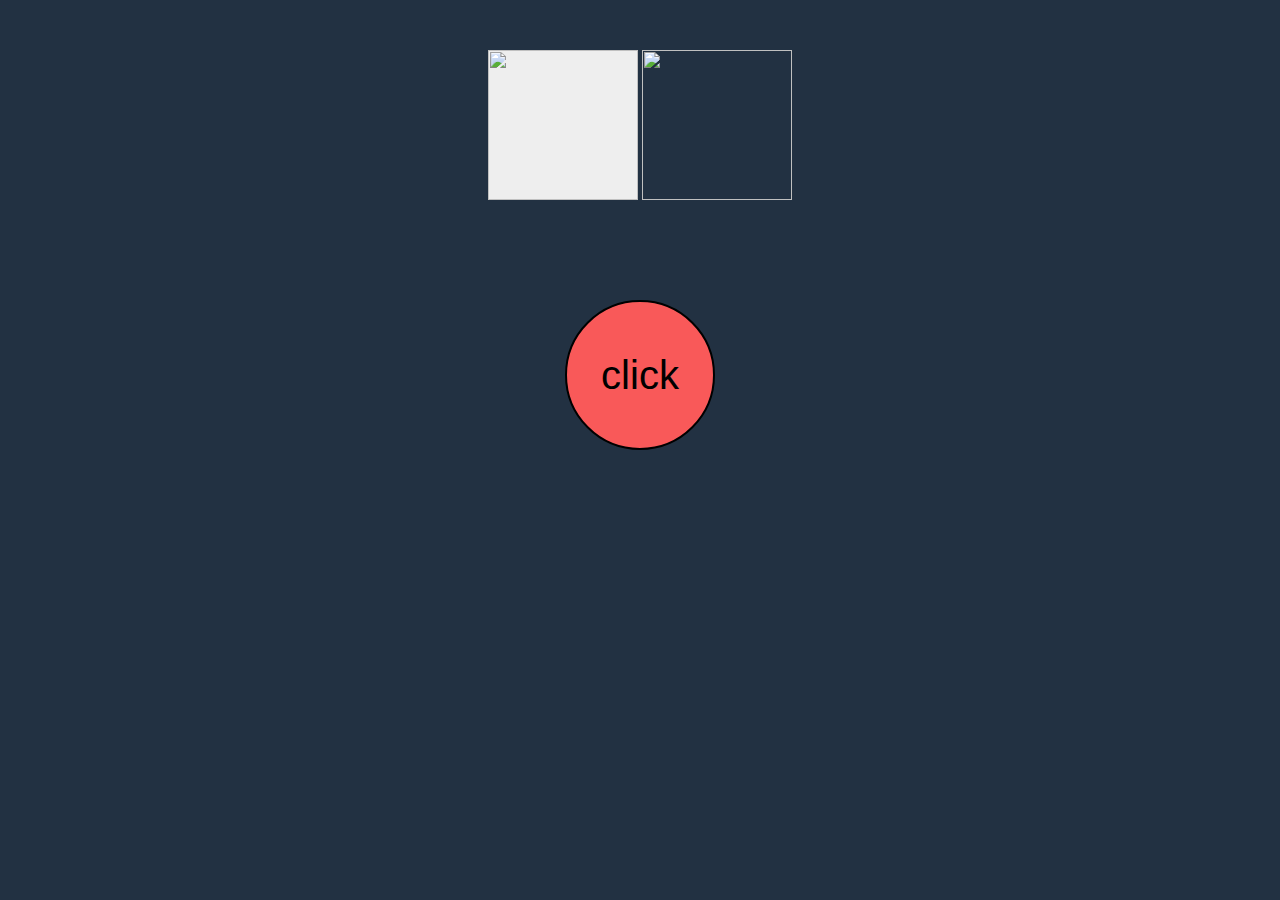
==== ludo.html @ ea0035ea "Rename ludo to ludo.html" ====
<!DOCTYPE html>
<html>
<head>
<title></title>
<style type="text/css">
*{
margin:0;
padding:0;
background-color:#223142;
}
#one{
height:150px;
width:150px;
background-color:#eee;
margin-top:50px;
}
#two{
height:150px;
width:150px;
}
.zira{
height:300px;
width:100%;
}
#nn{
height:150px;
width:150px;
/*background-image:linear-gradient(red,orange);*/
background-color:#f95959;
border:none;
border:2px solid black;
font-size:40px;
border-radius:50%;
text-decoration:none;
}
</style>
</head>
<body>
<center>
<div class="zira">
<img src="Oneo.png" id="one">
<img src="Oneo.png" id="two">
</div>
<button id="nn">click</button>
</center>
<script type="text/javascript">

nn.onclick = function(){
var my = ["Oneo.png","Twoo.png","Threeo.png","fouro.png","Fiveo.png","Sixo.png"]

var random =Math.floor(Math.random()* my.length);

var randoma =Math.floor(Math.random()* my.length);



document.getElementById("one").src = my [random]
document.getElementById("two").src = my [randoma]
}
</script>
</body>
</html>
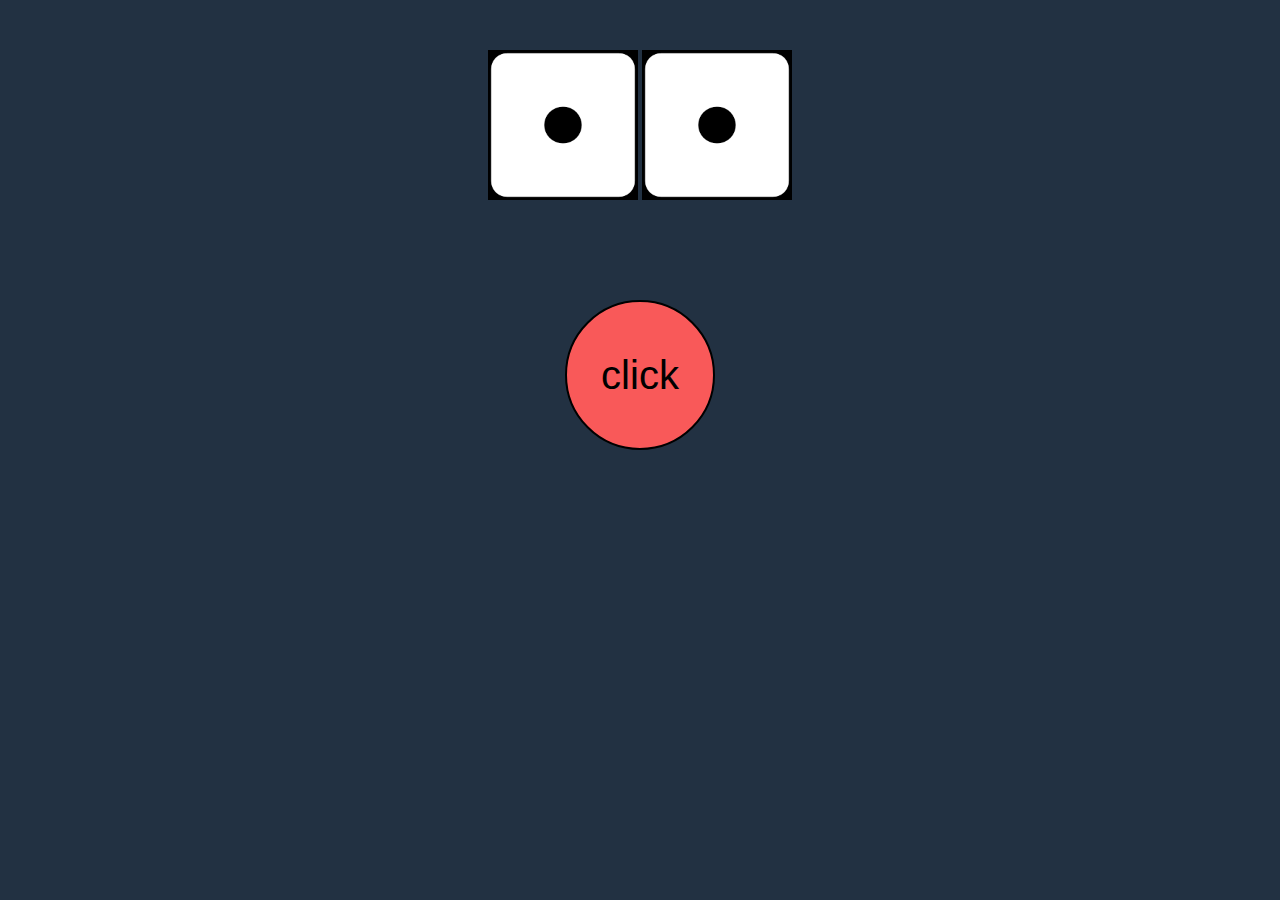
==== commit df1c06ab: "Update ludo.html" ====
--- a/ludo.html
+++ b/ludo.html
@@ -38,15 +38,16 @@
 <body>
 <center>
 <div class="zira">
-<img src="Oneo.png" id="one">
-<img src="Oneo.png" id="two">
+<img src="Oneo[1].png" id="one">
+<img src="Oneo[1].png" id="two">
 </div>
 <button id="nn">click</button>
 </center>
 <script type="text/javascript">
 
 nn.onclick = function(){
-var my = ["Oneo.png","Twoo.png","Threeo.png","fouro.png","Fiveo.png","Sixo.png"]
+var my = ["Oneo[1].png","Twoo[1].png","Threeo[1].png","fouro[1].png","Fiveo[1].png","Sixo[1].png"]
+
 
 var random =Math.floor(Math.random()* my.length);
 
